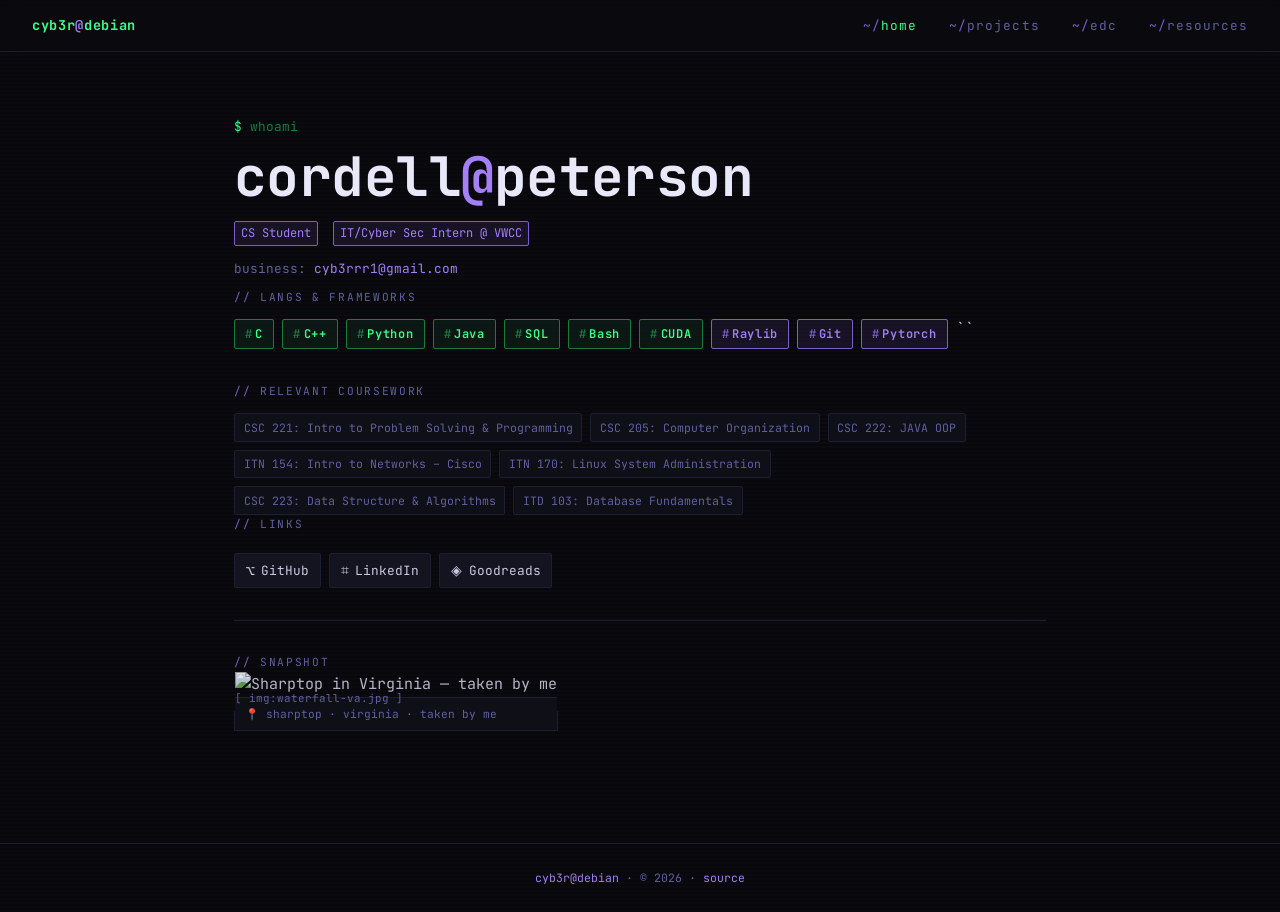
==== index.html @ 693fc1d2 "added: new langs, relevant courseand edc" ====
<!DOCTYPE html>
<html lang="en">
<head>
  <meta charset="UTF-8">
  <meta name="viewport" content="width=device-width, initial-scale=1.0">
  <title>cyb3r@debian — home</title>
  <link rel="icon" type="image/png" href="pictures/cyb3r_text_trans_sq.png">
  <link rel="stylesheet" href="styles.css">
</head>
<body>

<nav>
  <div class="nav-logo">cyb3r<span>@</span>debian</div>
  <ul class="nav-links">
    <li><a href="index.html" class="active">home</a></li>
    <li><a href="project.html">projects</a></li>
    <li><a href="edc.html">edc</a></li>
    <li><a href="resources.html">resources</a></li>
  </ul>
</nav>

<!-- me -->

<div class="page-wrap">

  <section class="hero">
    <p class="hero-prompt">whoami</p>
    <h1 class="hero-name">cordell<span class="accent">@</span>peterson</h1>
    <p class="hero-title">
      <span class="tag">CS Student</span>
      <span class="tag">IT/Cyber Sec Intern @ VWCC</span>
      <p class="contact-line">business: <span>cyb3rrr1@gmail.com</span></p>

    </p>
  </section>

  <!-- langs and frameworks -->
<section style="margin-top:-1.0rem">
    <p class="eyebrow">langs &amp; frameworks</p>
    <div class="lang-row">
      <span class="lang-badge">C </span>
      <span class="lang-badge">C++ </span>
      <span class="lang-badge">Python </span>
      <span class="lang-badge">Java </span>
      <span class="lang-badge">SQL </span>
      <span class="lang-badge">Bash </span>
      <span class="lang-badge">CUDA </span>
      <span class="lang-badge lang-badge--lib">Raylib</span>
      <span class="lang-badge lang-badge--lib">Git</span>
      <span class="lang-badge lang-badge--lib">Pytorch</span>``
    </div>
    <br>
  </section>

<!-- coursework -->
  <section style="margin-top:.5rem">
    <p class="eyebrow">relevant coursework</p>
    <div class="lang-row">
      <span class="course-badge">CSC 221: Intro to Problem Solving &amp; Programming</span>
      <span class="course-badge">CSC 205: Computer Organization</span>
      <span class="course-badge">CSC 222: JAVA OOP</span>
      <span class="course-badge">ITN 154: Intro to Networks – Cisco</span>
      <span class="course-badge">ITN 170: Linux System Administration</span>
      <span class="course-badge">CSC 223: Data Structure & Algorithms</span>
      <span class="course-badge">ITD 103: Database Fundamentals</span>
    </div>
  </section>

<!-- links -->
  <section>
    <p class="eyebrow">links</p>
    <div class="link-row">
      <a class="link-pill" href="https://github.com/cyb3r3" target="_blank" rel="noopener">
        <span class="icon">⌥</span> GitHub
      </a>
      <a class="link-pill" href="https://www.linkedin.com/in/cordell-peterson-178172217/" target="_blank" rel="noopener">
        <span class="icon">⌗</span> LinkedIn
      </a>
      <a class="link-pill" href="https://www.goodreads.com/user/show/183807712-cyb3rrr" target="_blank" rel="noopener">
        <span class="icon">◈</span> Goodreads
      </a>
    </div>
  </section>

  <hr class="divider">

<!-- pic -->
  <section>
    <p class="eyebrow">snapshot</p>
    <div class="photo-wrap">
      <img src="pictures/sharptop.JPG" alt="Sharptop in Virginia — taken by me"style="margin-top:-2.5rem">
      <p class="photo-caption">📍 sharptop · virginia · taken by me</p>
    </div>
  </section>



</div>

<footer>
  <span>cyb3r@debian</span> · © 2026 · <a href="https://github.com/cyb3r3/cyb3r3.io">source</a>
</footer>

</body>
</html>
---- styles.css ----
/* ── cyb3r-debian.site ── shared styles ── */

@import url('https://fonts.googleapis.com/css2?family=JetBrains+Mono:wght@300;400;600;700&family=Share+Tech+Mono&display=swap');

:root {
  --bg:        #0a0a0f;
  --bg2:       #0f0f18;
  --bg3:       #141420;
  --border:    #1e1e32;
  --purple:    #7b5ecb;
  --purple-lo: rgba(123,94,203,0.12);
  --purple-hi: #a47ff5;
  --green:     #39ff8a;
  --green-dim: #1a7a42;
  --amber:     #f0c040;
  --text:      #c8c8e0;
  --text-dim:  #6060a0;
  --white:     #e8e8f8;
  --font-mono: 'JetBrains Mono', 'Share Tech Mono', monospace;
}

*, *::before, *::after { box-sizing: border-box; margin: 0; padding: 0; }

html { scroll-behavior: smooth; }

body {
  background: var(--bg);
  color: var(--text);
  font-family: var(--font-mono);
  font-size: 15px;
  line-height: 1.7;
  min-height: 100vh;
  /* scanline overlay — the signature element */
  background-image:
    repeating-linear-gradient(
      0deg,
      transparent,
      transparent 2px,
      rgba(0,0,0,0.18) 2px,
      rgba(0,0,0,0.18) 4px
    );
}

/* ── SCROLLBAR ── */
::-webkit-scrollbar { width: 6px; }
::-webkit-scrollbar-track { background: var(--bg); }
::-webkit-scrollbar-thumb { background: var(--border); border-radius: 3px; }
::-webkit-scrollbar-thumb:hover { background: var(--purple); }

/* ── LINKS ── */
a { color: var(--purple-hi); text-decoration: none; transition: color .15s; }
a:visited { color: var(--purple-hi); }
a:hover { color: var(--green); }

/* ── NAV ── */
nav {
  position: sticky;
  top: 0;
  z-index: 100;
  background: rgba(10,10,15,0.92);
  backdrop-filter: blur(8px);
  border-bottom: 1px solid var(--border);
  padding: 0 2rem;
  display: flex;
  align-items: center;
  justify-content: space-between;
  height: 52px;
}

.nav-logo {
  font-size: .85rem;
  font-weight: 700;
  color: var(--green);
  letter-spacing: .05em;
}

.nav-logo span { color: var(--purple-hi); }

.nav-links {
  display: flex;
  gap: 2rem;
  list-style: none;
}

.nav-links a {
  font-size: .8rem;
  color: var(--text-dim);
  letter-spacing: .08em;
  text-transform: lowercase;
  transition: color .15s;
}

.nav-links a::before { content: '~/'; color: var(--purple); }

.nav-links a:hover,
.nav-links a.active { color: var(--green); }

/* ── LAYOUT ── */
.page-wrap {
  max-width: 860px;
  margin: 0 auto;
  padding: 3rem 1.5rem 5rem;
}

/* ── SECTION LABEL ── */
.eyebrow {
  font-size: .7rem;
  color: var(--text-dim);
  letter-spacing: .15em;
  text-transform: uppercase;
  margin-bottom: .4rem;
}

.eyebrow::before { content: '// '; color: var(--purple); }

/* ── HERO ── */
.hero { padding: 1rem 0 1.5rem; }

.hero-prompt {
  font-size: .8rem;
  color: var(--green-dim);
  margin-bottom: .6rem;
}

.hero-prompt::before {
  content: '$ ';
  color: var(--green);
  animation: blink 1.1s step-end infinite;
}

@keyframes blink { 0%,100%{opacity:1} 50%{opacity:0} }

.hero-name {
  font-size: clamp(2rem, 6vw, 3.4rem);
  font-weight: 700;
  color: var(--white);
  line-height: 1.1;
  letter-spacing: -.01em;
}

.hero-name .accent { color: var(--purple-hi); }

.hero-title {
  margin-top: .8rem;
  font-size: .9rem;
  color: var(--text-dim);
  font-style: italic;
}

.hero-title .tag {
  display: inline-block;
  background: var(--purple-lo);
  border: 1px solid var(--purple);
  color: var(--purple-hi);
  padding: .1em .5em;
  border-radius: 2px;
  font-style: normal;
  font-size: .75rem;
  margin-right: .4rem;
}

/* ── DIVIDER ── */
.divider {
  border: none;
  border-top: 1px solid var(--border);
  margin: 2rem 0;
}

/* ── LINK GRID ── */
.link-row {
  display: flex;
  flex-wrap: wrap;
  gap: .5rem;
  margin: 1.2rem 0;
}

.link-pill {
  display: inline-flex;
  align-items: center;
  gap: .4rem;
  background: var(--bg3);
  border: 1px solid var(--border);
  border-radius: 2px;
  padding: .35em .85em;
  font-size: .8rem;
  color: var(--text);
  transition: border-color .15s, color .15s, background .15s;
}

.link-pill:hover {
  border-color: var(--green);
  color: var(--green);
  background: rgba(57,255,138,.06);
}

.link-pill .icon { font-size: .9rem; }

/* ── EMAIL ── */
.contact-line {
  font-size: .8rem;
  color: var(--text-dim);
  margin-top: .8rem;
}

.contact-line span { color: var(--purple-hi); }

/* ── PHOTO ── */
.photo-wrap {
  margin: 2rem 0;
  border: 1px solid var(--border);
  position: relative;
  display: inline-block;
  max-width: 100%;
}

.photo-wrap::before {
  content: '[ img:waterfall-va.jpg ]';
  position: absolute;
  top: -1.4rem;
  left: 0;
  font-size: .68rem;
  color: var(--text-dim);
}

.photo-wrap img {
  display: block;
  width: 100%;
  max-width: 680px;
  filter: saturate(.85) brightness(.9);
}

.photo-caption {
  font-size: .7rem;
  color: var(--text-dim);
  padding: .4rem .6rem;
  background: var(--bg2);
  border-top: 1px solid var(--border);
}

/* ── PROJECT CARDS ── */
.projects-grid { display: flex; flex-direction: column; gap: 1.5rem; margin-top: 1.5rem; }

.project-card {
  background: var(--bg2);
  border: 1px solid var(--border);
  border-left: 3px solid var(--purple);
  padding: 1.4rem 1.6rem;
  transition: border-color .15s, background .15s;
}

.project-card:hover {
  border-left-color: var(--green);
  background: var(--bg3);
}

.project-card.wip { border-left-color: var(--amber); }
.project-card.wip:hover { border-left-color: var(--amber); }

.project-status {
  font-size: .68rem;
  letter-spacing: .12em;
  text-transform: uppercase;
  margin-bottom: .5rem;
}

.status-wip   { color: var(--amber); }
.status-done  { color: var(--green); }

.project-title {
  font-size: 1.15rem;
  font-weight: 700;
  color: var(--white);
  margin-bottom: .3rem;
}

.project-date { font-size: .72rem; color: var(--text-dim); }

.project-tags {
  display: flex;
  flex-wrap: wrap;
  gap: .4rem;
  margin: .7rem 0;
}

.tag {
  font-size: .7rem;
  background: var(--purple-lo);
  border: 1px solid var(--purple);
  color: var(--purple-hi);
  padding: .15em .55em;
  border-radius: 2px;
}

.project-desc {
  font-size: .85rem;
  color: var(--text);
  line-height: 1.65;
  margin: .6rem 0 1rem;
}

.project-link {
  font-size: .8rem;
  border: 1px solid var(--purple);
  padding: .3em .9em;
  border-radius: 2px;
  color: var(--purple-hi);
  transition: all .15s;
}

.project-link:hover {
  background: var(--purple);
  color: var(--bg);
}

.project-img {
  display: block;
  width: 100%;
  margin-top: 1rem;
  border: 1px solid var(--border);
  filter: saturate(.8);
}

/* ── EDC TABLE ── */
.edc-table { width: 100%; border-collapse: collapse; margin-top: 1rem; }

.edc-table th {
  text-align: left;
  padding: .5rem .8rem;
  font-size: .72rem;
  text-transform: uppercase;
  letter-spacing: .1em;
  color: var(--text-dim);
  border-bottom: 1px solid var(--border);
}

.edc-table td {
  padding: .65rem .8rem;
  font-size: .85rem;
  border-bottom: 1px solid var(--border);
  vertical-align: top;
}

.edc-table tr:hover td { background: var(--bg2); }

.edc-cat {
  font-size: .68rem;
  text-transform: uppercase;
  letter-spacing: .1em;
  color: var(--text-dim);
  padding: 1.2rem .8rem .3rem;
}

/* ── RESOURCES ── */
.resource-list { list-style: none; margin-top: 1rem; }

.resource-list li {
  padding: .6rem 0;
  border-bottom: 1px solid var(--border);
  display: flex;
  align-items: baseline;
  gap: 1rem;
}

.resource-list li::before { content: '→'; color: var(--purple); flex-shrink: 0; }

/* ── FOOTER ── */
footer {
  text-align: center;
  font-size: .72rem;
  color: var(--text-dim);
  padding: 1.5rem;
  border-top: 1px solid var(--border);
}

footer span { color: var(--purple-hi); }

/* ── BACK BUTTON ── */
.btn-back {
  display: inline-flex;
  align-items: center;
  gap: .5rem;
  margin-top: 2.5rem;
  border: 1px solid var(--border);
  padding: .5em 1.1em;
  font-size: .8rem;
  color: var(--text-dim);
  border-radius: 2px;
  transition: all .15s;
}

.btn-back:hover {
  border-color: var(--green);
  color: var(--green);
}

/* ── RESPONSIVE ── */
@media (max-width: 600px) {
  nav { padding: 0 1rem; }
  .nav-links { gap: 1.2rem; }
  .page-wrap { padding: 2rem 1rem 4rem; }
  .hero { padding: 2.5rem 0 2rem; }
}

/* ── LANG BADGES ── */
.lang-row {
  display: flex;
  flex-wrap: wrap;
  gap: .5rem;
  margin-top: .75rem;
}

.lang-badge {
  display: inline-block;
  font-size: .75rem;
  font-weight: 600;
  letter-spacing: .06em;
  padding: .3em .85em;
  border-radius: 2px;
  border: 1px solid var(--green-dim);
  color: var(--green);
  background: rgba(57,255,138,.06);
  transition: background .15s, border-color .15s;
}

.lang-badge::before {
  content: '#';
  color: var(--green-dim);
  margin-right: .2em;
}

.lang-badge:hover {
  background: rgba(57,255,138,.13);
  border-color: var(--green);
}

/* library variant — purple tint */
.lang-badge--lib {
  border-color: var(--purple);
  color: var(--purple-hi);
  background: var(--purple-lo);
}

.lang-badge--lib::before { color: var(--purple); }

.lang-badge--lib:hover {
  background: rgba(123,94,203,.22);
  border-color: var(--purple-hi);
}

/* ── COURSE BADGES ── */
.course-badge {
  display: inline-block;
  font-size: .72rem;
  padding: .3em .75em;
  border-radius: 2px;
  border: 1px solid var(--border);
  color: var(--text-dim);
  background: var(--bg2);
  transition: border-color .15s, color .15s;
}

.course-badge:hover {
  border-color: var(--purple);
  color: var(--text);
}
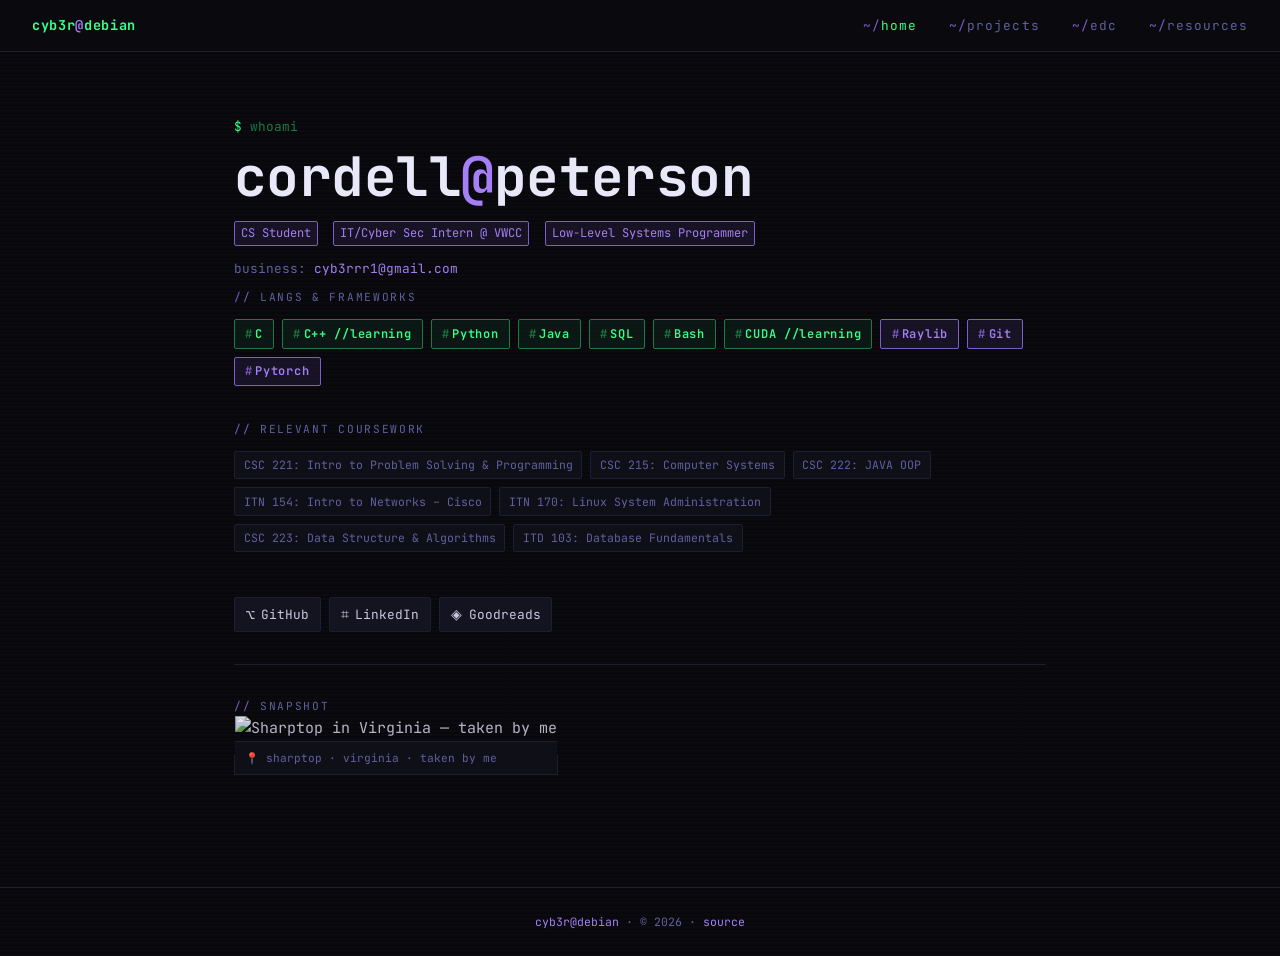
==== commit fde89671: "ADDED: fixed index" ====
--- a/index.html
+++ b/index.html
@@ -29,6 +29,7 @@
     <p class="hero-title">
       <span class="tag">CS Student</span>
       <span class="tag">IT/Cyber Sec Intern @ VWCC</span>
+      <span class="tag"> Low-Level Systems Programmer </span>
       <p class="contact-line">business: <span>cyb3rrr1@gmail.com</span></p>
 
     </p>
@@ -39,15 +40,15 @@
     <p class="eyebrow">langs &amp; frameworks</p>
     <div class="lang-row">
       <span class="lang-badge">C </span>
-      <span class="lang-badge">C++ </span>
+      <span class="lang-badge">C++ //learning </span>
       <span class="lang-badge">Python </span>
       <span class="lang-badge">Java </span>
       <span class="lang-badge">SQL </span>
       <span class="lang-badge">Bash </span>
-      <span class="lang-badge">CUDA </span>
+      <span class="lang-badge">CUDA //learning</span>
       <span class="lang-badge lang-badge--lib">Raylib</span>
       <span class="lang-badge lang-badge--lib">Git</span>
-      <span class="lang-badge lang-badge--lib">Pytorch</span>``
+      <span class="lang-badge lang-badge--lib">Pytorch</span>
     </div>
     <br>
   </section>
@@ -57,7 +58,7 @@
     <p class="eyebrow">relevant coursework</p>
     <div class="lang-row">
       <span class="course-badge">CSC 221: Intro to Problem Solving &amp; Programming</span>
-      <span class="course-badge">CSC 205: Computer Organization</span>
+      <span class="course-badge">CSC 215: Computer Systems</span>
       <span class="course-badge">CSC 222: JAVA OOP</span>
       <span class="course-badge">ITN 154: Intro to Networks – Cisco</span>
       <span class="course-badge">ITN 170: Linux System Administration</span>
@@ -66,9 +67,9 @@
     </div>
   </section>
 
-<!-- links -->
-  <section>
-    <p class="eyebrow">links</p>
+  <!-- links -->
+  <br>
+  <section style="margin-top: .5rem">
     <div class="link-row">
       <a class="link-pill" href="https://github.com/cyb3r3" target="_blank" rel="noopener">
         <span class="icon">⌥</span> GitHub
--- a/styles.css
+++ b/styles.css
@@ -214,7 +214,7 @@
 }
 
 .photo-wrap::before {
-  content: '[ img:waterfall-va.jpg ]';
+  /*content: '';*/
   position: absolute;
   top: -1.4rem;
   left: 0;
